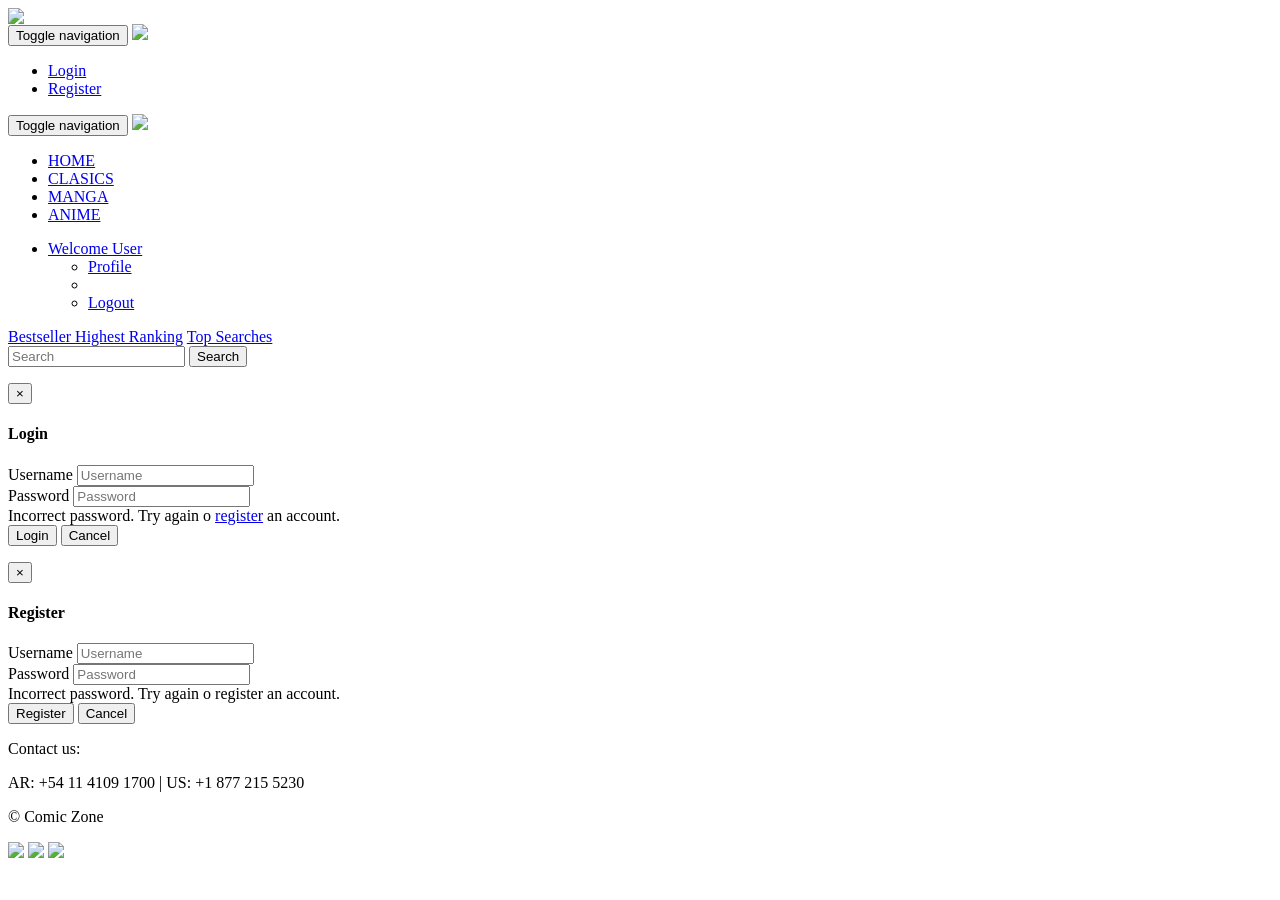
==== index.html @ bcf2e5fc "Add files via upload" ====
<html lang="en">
<head>
    <meta charset="UTF-8">
    <meta name="viewport" content="width=device-width, initial-scale=1">
    <link rel="icon" href="images/icon.png">
    <title>Comic Zone</title>
    <script src="js/jquery-1.12.0.min.js"></script>
    <link rel="stylesheet" href="css/bootstrap/css/bootstrap.css">
    <link rel="stylesheet" href="css/bootstrap/css/bootstrap-theme.css">
    <link rel="stylesheet" href="css/styles.css">
    <script src="css/bootstrap/js/bootstrap.js"></script>

</head>
<body>
<header>
    <img src="images/banner.jpg" id="banner">
</header>
<!--navbar not logged-->
<nav class="navbar navbar-default notLogged">
    <div class="container-fluid">
        <div class="navbar-header">
            <button type="button" class="navbar-toggle collapsed" data-toggle="collapse"
                    data-target="#bs-example-navbar-collapse-1">
                <span class="sr-only">Toggle navigation</span>
                <span class="icon-bar"></span>
                <span class="icon-bar"></span>
                <span class="icon-bar"></span>
            </button>
            <a class="pull-left" href="index.html"><img src="images/newBrand.png"></a>
        </div>
        <div class="collapse navbar-collapse" id="notLoggedCollapse">
            <ul class="nav navbar-nav navbar-right">
                <li class="notLogged"><a href="#" data-toggle="modal" data-target="#login">Login</a></li>
                <li class="notLogged"><a href="#" data-toggle="modal" data-target="#register">Register</a></li>
            </ul>
        </div>
    </div>
</nav>

<!--navbar logged-->
<nav class="navbar navbar-default logged">
    <div class="container-fluid">
        <div class="navbar-header">
            <button type="button" class="navbar-toggle collapsed" data-toggle="collapse"
                    data-target="#bs-example-navbar-collapse-1">
                <span class="sr-only">Toggle navigation</span>
                <span class="icon-bar"></span>
                <span class="icon-bar"></span>
                <span class="icon-bar"></span>
            </button>
            <a class="pull-left" href="index.html"><img src="images/newBrand.png"></a>
        </div>
        <div class="collapse navbar-collapse" id="bs-example-navbar-collapse-1">
            <ul class="nav navbar-nav">
                <li><a href="index.html">HOME</a></li>
                <li><a href="clasics.html">CLASICS</a></li>
                <li><a href="manga.html">MANGA</a></li>
                <li><a href="anime.html">ANIME</a></li>
            </ul>

            <ul class="nav navbar-nav navbar-right">
                <li class="dropdown logged">
                    <a href="#" class="dropdown-toggle" id="welcome" data-toggle="dropdown"> Welcome User<span
                            class="caret"></span></a>
                    <ul class="dropdown-menu">
                        <li><a href="#">Profile</a></li>
                        <li role="separator" class="divider"></li>
                        <li><a href="#" onclick="logout()">Logout</a></li>
                    </ul>
                </li>
            </ul>
        </div>
    </div>
</nav>
<!--here comes the comics-->
<div class="container-fluid">
    <div class="row">
        <div class="col-md-3 logged">
            <div class="list-group">
                <a href="#" onclick="orderBy('bestseller')" class="list-group-item">Bestseller </a>
                <a href="#" onclick="orderBy('ranking')" class="list-group-item">Highest Ranking</a>
                <a href="#" onclick="orderBy('searches')"  class="list-group-item">Top Searches</a>
            </div>
            <form onsubmit="searchComics()">
                <div class="input-group">
                    <input type="text" id="searchInput" class="form-control" placeholder="Search">
                     <span class="input-group-btn">
                         <button class="btn btn-default" type="submit">Search</button>
                     </span>
                </div>
            </form>
        </div>
        <div class="col-md-9" id="comicPlace">
        </div>
    </div>
</div>
<!--Login Modal-->
<div class="modal fade " id="login" tabindex="-1">
    <div class="modal-dialog">
        <div class="modal-content">
            <div class="modal-header">
                <button type="button" class="close" data-dismiss="modal"><span>&times;</span></button>
                <h4 class="modal-title" id="myModalLabel">Login</h4>
            </div>
            <div class="modal-body">
                <form onsubmit="return validateLogin()">
                    <div class="form-group">
                        <label for="username">Username</label>
                        <input type="text" placeholder="Username" class="form-control" id="username">
                    </div>
                    <div class="form-group" id="passform">
                        <label for="passLogin">Password</label>
                        <input type="password" placeholder="Password" class="form-control" id="passLogin">
                    </div>
                    <div id="errorPass" class='alert alert-danger deleted'>Incorrect password. Try again o <a
                            href="#" data-toggle="modal" data-target="#register">register</a> an account.
                    </div>
                    <button type="submit" class="btn btn-default">Login</button>
                    <button type="button" data-dismiss="modal" class="btn btn-primary">Cancel</button>
                </form>
            </div>
        </div>
    </div>
</div>
<!--Register Modal-->
<div class="modal fade" id="register" tabindex="-1">
    <div class="modal-dialog">
        <div class="modal-content">
            <div class="modal-header">
                <button type="button" class="close" data-dismiss="modal"><span>&times;</span></button>
                <h4 class="modal-title" id="registerHeader">Register</h4>
            </div>
            <div class="modal-body">
                <form onsubmit="registerUser()">
                    <div class="form-group">
                        <label for="userReg">Username</label>
                        <input type="text" placeholder="Username" class="form-control" id="userReg">
                    </div>
                    <div class="form-group" id="passRegister">
                        <label for="passReg">Password</label>
                        <input type="password" placeholder="Password" class="form-control" id="passReg">
                    </div>
                    <div class='alert alert-danger hide'>Incorrect password. Try again o register an account.</div>
                    <button type="submit" class="btn btn-default">Register</button>
                    <button type="button" data-dismiss="modal" class="btn btn-primary">Cancel</button>
                </form>
            </div>
        </div>
    </div>
</div>
<footer class="footer">
    <div class="container-fluid">
        <div class="row">
            <div class="col-md-"></div>
        </div>
        <p class="text-muted"> Contact us: </p>
        <span class="glyphicon glyphicon-phone-alt"> </span><span class="text-muted"> AR: +54 11 4109 1700 | US: +1 877 215 5230</span>
        <p class="text-muted ">&copy; Comic Zone</p>
        <div id="social" class="col-md-2">
            <a href="www.facebook.com" class="thumbnail col-md-3"><img src="images/face_icon.png"></a>
            <a href="www.twiter.com" class="thumbnail col-md-3"><img src="images/twitter_icon.png"></a>
            <a href="www.gmail.com" class="thumbnail col-md-3"><img src="images/gmail_icon.png"></a>
        </div>
    </div>
</footer>
</body>
<script src="js/user.js"></script>
<script src="js/comic.js"></script>
<script src="js/init.js"></script>
</html>
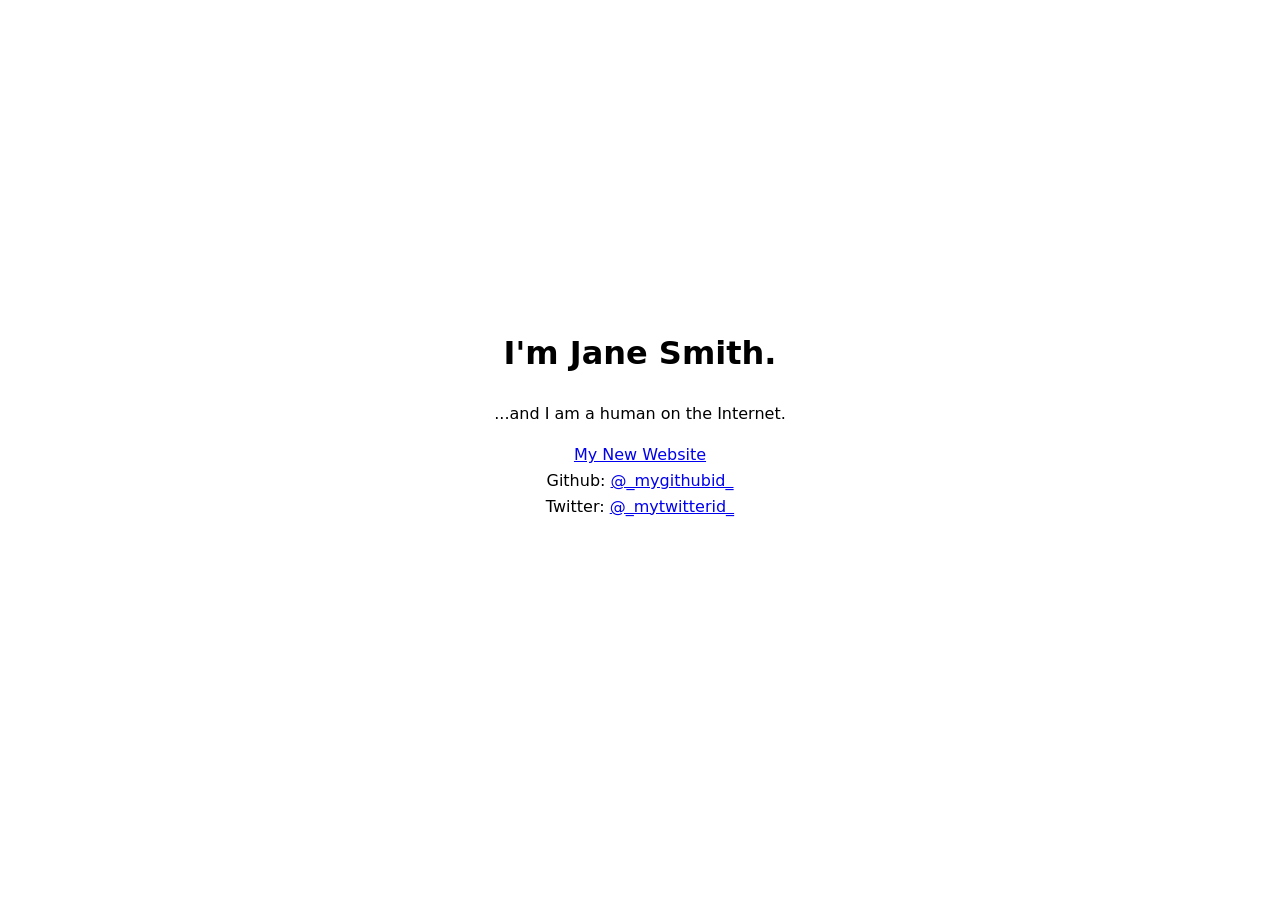
==== commit 17910004: "Update index.html" ====
--- a/index.html
+++ b/index.html
@@ -1,170 +1,69 @@
+<!DOCTYPE html>
 <html lang="en">
 <head>
-    <meta charset="UTF-8">
-    <meta name="viewport" content="width=device-width, initial-scale=1">
-    <link rel="icon" href="images/icon.png">
-    <title>Comic Zone</title>
-    <script src="js/jquery-1.12.0.min.js"></script>
-    <link rel="stylesheet" href="css/bootstrap/css/bootstrap.css">
-    <link rel="stylesheet" href="css/bootstrap/css/bootstrap-theme.css">
-    <link rel="stylesheet" href="css/styles.css">
-    <script src="css/bootstrap/js/bootstrap.js"></script>
+  <meta http-equiv="content-type" content="text/html; charset=utf-8">
+  <meta name="mobile-web-app-capable" content="yes" />
+  <meta name="viewport" content="width=device-width, initial-scale=1.0">
+  <link rel="authorization_endpoint" href="https://indieauth.com/auth">
+  <link rel="token_endpoint" href="https://tokens.indieauth.com/token">
+  <!-- To use social readers via microsub, follow these steps.
+    (Details: https://indieweb.org/Microsub#Getting_Started)
+    1. After publishing this to your domain, sign in to https://aperture.p3k.io/login with your domain
+    2. You will see a <link> tag displayed on your dashboard that looks like:
+      <link rel="microsub" href="https://aperture.p3k.io/microsub/000">
+    3. Copy that <link> tag and paste it after this HTML comment.
+    4. Publish the updated page!
+   -->
+  <title>My New Website</title>
+  <style>
+    @media (prefers-color-scheme: dark) {
+      html { background-color: #111111; color: #fbfbfb; }
+      a { color: #ca8465; }
+    }
+    body {
+      line-height: 1.6;
+      font-family: system-ui, -apple-system, BlinkMacSystemFont, Roboto, Helvetica, Arial, sans-serif;
+      text-align: center;
+      margin: 1rem auto;
+      min-height: 90vh;
+      display: flex;
+      flex-direction: column;
+      justify-content: center;
+      align-items: center;
+    }
+    img.u-photo { border-radius: 50%; }
+    ul { padding: 0; list-style: none; }
+  </style>
+</head>
 
-</head>
 <body>
-<header>
-    <img src="images/banner.jpg" id="banner">
-</header>
-<!--navbar not logged-->
-<nav class="navbar navbar-default notLogged">
-    <div class="container-fluid">
-        <div class="navbar-header">
-            <button type="button" class="navbar-toggle collapsed" data-toggle="collapse"
-                    data-target="#bs-example-navbar-collapse-1">
-                <span class="sr-only">Toggle navigation</span>
-                <span class="icon-bar"></span>
-                <span class="icon-bar"></span>
-                <span class="icon-bar"></span>
-            </button>
-            <a class="pull-left" href="index.html"><img src="images/newBrand.png"></a>
-        </div>
-        <div class="collapse navbar-collapse" id="notLoggedCollapse">
-            <ul class="nav navbar-nav navbar-right">
-                <li class="notLogged"><a href="#" data-toggle="modal" data-target="#login">Login</a></li>
-                <li class="notLogged"><a href="#" data-toggle="modal" data-target="#register">Register</a></li>
-            </ul>
-        </div>
-    </div>
-</nav>
+  <!-- Reference for representative h-card properties: https://microformats.org/wiki/h-card -->
+  <main class="h-card" rel="author">
+    <!-- Uncomment and add __your_image__ to display a photo!
+      <img class="u-photo" alt="My profile photo" src="__your_image__" />
+    -->
+    <h1>
+      I'm <span class="p-name">Jane Smith</span>.
+    </h1>
 
-<!--navbar logged-->
-<nav class="navbar navbar-default logged">
-    <div class="container-fluid">
-        <div class="navbar-header">
-            <button type="button" class="navbar-toggle collapsed" data-toggle="collapse"
-                    data-target="#bs-example-navbar-collapse-1">
-                <span class="sr-only">Toggle navigation</span>
-                <span class="icon-bar"></span>
-                <span class="icon-bar"></span>
-                <span class="icon-bar"></span>
-            </button>
-            <a class="pull-left" href="index.html"><img src="images/newBrand.png"></a>
-        </div>
-        <div class="collapse navbar-collapse" id="bs-example-navbar-collapse-1">
-            <ul class="nav navbar-nav">
-                <li><a href="index.html">HOME</a></li>
-                <li><a href="clasics.html">CLASICS</a></li>
-                <li><a href="manga.html">MANGA</a></li>
-                <li><a href="anime.html">ANIME</a></li>
-            </ul>
+    <p class="p-note">
+      ...and I am a human on the Internet.
+    </p>
 
-            <ul class="nav navbar-nav navbar-right">
-                <li class="dropdown logged">
-                    <a href="#" class="dropdown-toggle" id="welcome" data-toggle="dropdown"> Welcome User<span
-                            class="caret"></span></a>
-                    <ul class="dropdown-menu">
-                        <li><a href="#">Profile</a></li>
-                        <li role="separator" class="divider"></li>
-                        <li><a href="#" onclick="logout()">Logout</a></li>
-                    </ul>
-                </li>
-            </ul>
-        </div>
-    </div>
-</nav>
-<!--here comes the comics-->
-<div class="container-fluid">
-    <div class="row">
-        <div class="col-md-3 logged">
-            <div class="list-group">
-                <a href="#" onclick="orderBy('bestseller')" class="list-group-item">Bestseller </a>
-                <a href="#" onclick="orderBy('ranking')" class="list-group-item">Highest Ranking</a>
-                <a href="#" onclick="orderBy('searches')"  class="list-group-item">Top Searches</a>
-            </div>
-            <form onsubmit="searchComics()">
-                <div class="input-group">
-                    <input type="text" id="searchInput" class="form-control" placeholder="Search">
-                     <span class="input-group-btn">
-                         <button class="btn btn-default" type="submit">Search</button>
-                     </span>
-                </div>
-            </form>
-        </div>
-        <div class="col-md-9" id="comicPlace">
-        </div>
-    </div>
-</div>
-<!--Login Modal-->
-<div class="modal fade " id="login" tabindex="-1">
-    <div class="modal-dialog">
-        <div class="modal-content">
-            <div class="modal-header">
-                <button type="button" class="close" data-dismiss="modal"><span>&times;</span></button>
-                <h4 class="modal-title" id="myModalLabel">Login</h4>
-            </div>
-            <div class="modal-body">
-                <form onsubmit="return validateLogin()">
-                    <div class="form-group">
-                        <label for="username">Username</label>
-                        <input type="text" placeholder="Username" class="form-control" id="username">
-                    </div>
-                    <div class="form-group" id="passform">
-                        <label for="passLogin">Password</label>
-                        <input type="password" placeholder="Password" class="form-control" id="passLogin">
-                    </div>
-                    <div id="errorPass" class='alert alert-danger deleted'>Incorrect password. Try again o <a
-                            href="#" data-toggle="modal" data-target="#register">register</a> an account.
-                    </div>
-                    <button type="submit" class="btn btn-default">Login</button>
-                    <button type="button" data-dismiss="modal" class="btn btn-primary">Cancel</button>
-                </form>
-            </div>
-        </div>
-    </div>
-</div>
-<!--Register Modal-->
-<div class="modal fade" id="register" tabindex="-1">
-    <div class="modal-dialog">
-        <div class="modal-content">
-            <div class="modal-header">
-                <button type="button" class="close" data-dismiss="modal"><span>&times;</span></button>
-                <h4 class="modal-title" id="registerHeader">Register</h4>
-            </div>
-            <div class="modal-body">
-                <form onsubmit="registerUser()">
-                    <div class="form-group">
-                        <label for="userReg">Username</label>
-                        <input type="text" placeholder="Username" class="form-control" id="userReg">
-                    </div>
-                    <div class="form-group" id="passRegister">
-                        <label for="passReg">Password</label>
-                        <input type="password" placeholder="Password" class="form-control" id="passReg">
-                    </div>
-                    <div class='alert alert-danger hide'>Incorrect password. Try again o register an account.</div>
-                    <button type="submit" class="btn btn-default">Register</button>
-                    <button type="button" data-dismiss="modal" class="btn btn-primary">Cancel</button>
-                </form>
-            </div>
-        </div>
-    </div>
-</div>
-<footer class="footer">
-    <div class="container-fluid">
-        <div class="row">
-            <div class="col-md-"></div>
-        </div>
-        <p class="text-muted"> Contact us: </p>
-        <span class="glyphicon glyphicon-phone-alt"> </span><span class="text-muted"> AR: +54 11 4109 1700 | US: +1 877 215 5230</span>
-        <p class="text-muted ">&copy; Comic Zone</p>
-        <div id="social" class="col-md-2">
-            <a href="www.facebook.com" class="thumbnail col-md-3"><img src="images/face_icon.png"></a>
-            <a href="www.twiter.com" class="thumbnail col-md-3"><img src="images/twitter_icon.png"></a>
-            <a href="www.gmail.com" class="thumbnail col-md-3"><img src="images/gmail_icon.png"></a>
-        </div>
-    </div>
-</footer>
+    <ul>
+      <!-- Replace __this_page__ with your domain -->
+      <li><a class="u-uid u-url" href="__this_page__">My New Website</a></li>
+
+      <!-- Update or remove the below links! -->
+      
+      <!-- Replace _mygithubid_ with your GitHub username in both places on the next line: -->
+      <li>Github: <a class="u-url" href="https://github.com/_mygithubid_" rel="me">@_mygithubid_</a></li>
+
+      <!-- Replace _mytwitterid_ with your Twitter username in both places on the next line: -->
+      <li>Twitter: <a class="u-url" href="https://twitter.com/_mytwitterid_" rel="me">@_mytwitterid_</a></li>
+      
+    </ul>
+  </main>
 </body>
-<script src="js/user.js"></script>
-<script src="js/comic.js"></script>
-<script src="js/init.js"></script>
-</html>+
+</html>
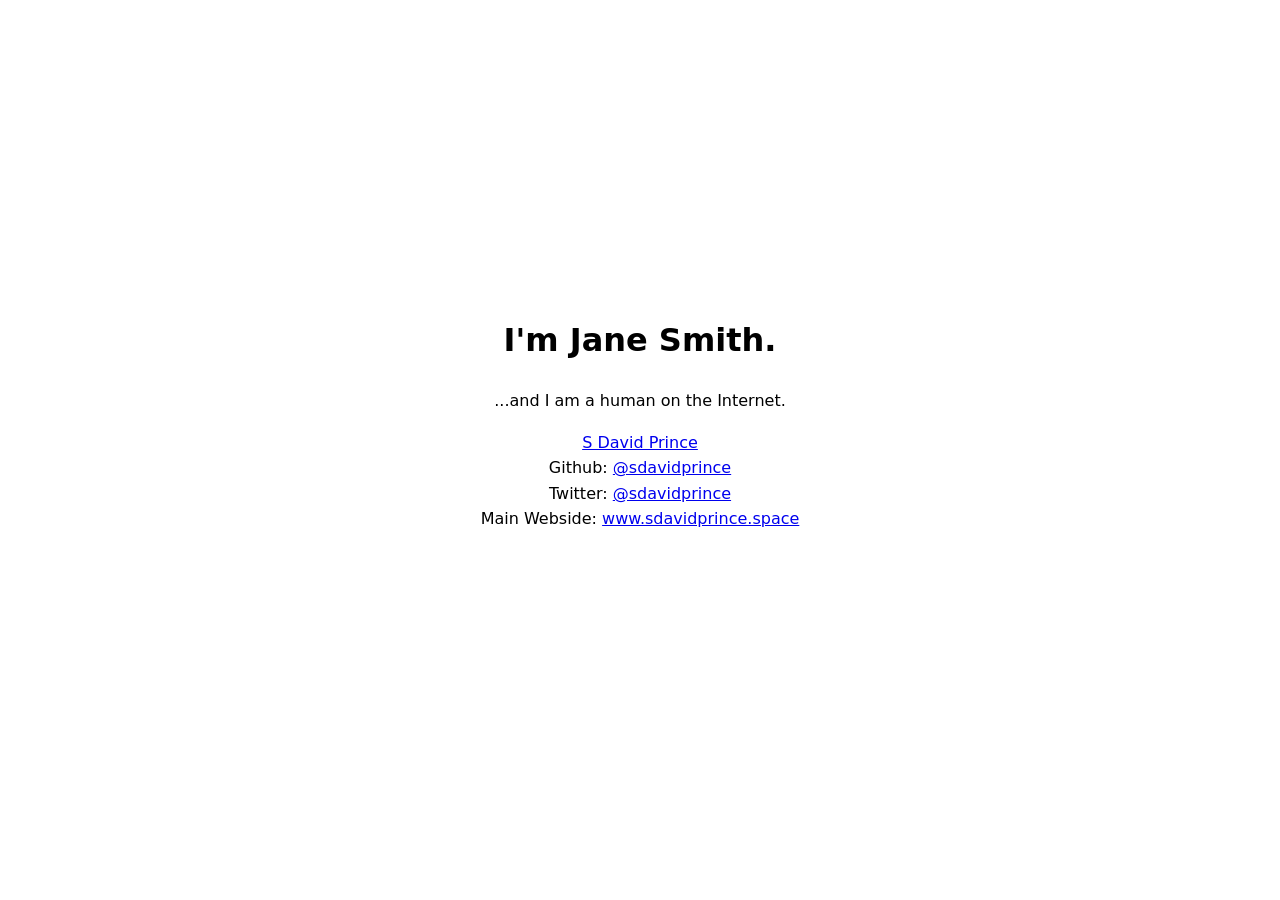
==== commit 93b45243: "Update index.html" ====
--- a/index.html
+++ b/index.html
@@ -52,15 +52,16 @@
 
     <ul>
       <!-- Replace __this_page__ with your domain -->
-      <li><a class="u-uid u-url" href="__this_page__">My New Website</a></li>
+      <li><a class="u-uid u-url" href="https://sdavidprince.space">S David Prince</a></li>
 
       <!-- Update or remove the below links! -->
       
       <!-- Replace _mygithubid_ with your GitHub username in both places on the next line: -->
-      <li>Github: <a class="u-url" href="https://github.com/_mygithubid_" rel="me">@_mygithubid_</a></li>
+      <li>Github: <a class="u-url" href="https://github.com/sdavidprince" rel="me">@sdavidprince</a></li>
 
       <!-- Replace _mytwitterid_ with your Twitter username in both places on the next line: -->
-      <li>Twitter: <a class="u-url" href="https://twitter.com/_mytwitterid_" rel="me">@_mytwitterid_</a></li>
+      <li>Twitter: <a class="u-url" href="https://twitter.com/sdavidprince" rel="me">@sdavidprince</a></li>
+      <li>Main Webside: <a class="u-url" href="https://www.sdavidprince.space" rel="me">www.sdavidprince.space</a></li>
       
     </ul>
   </main>
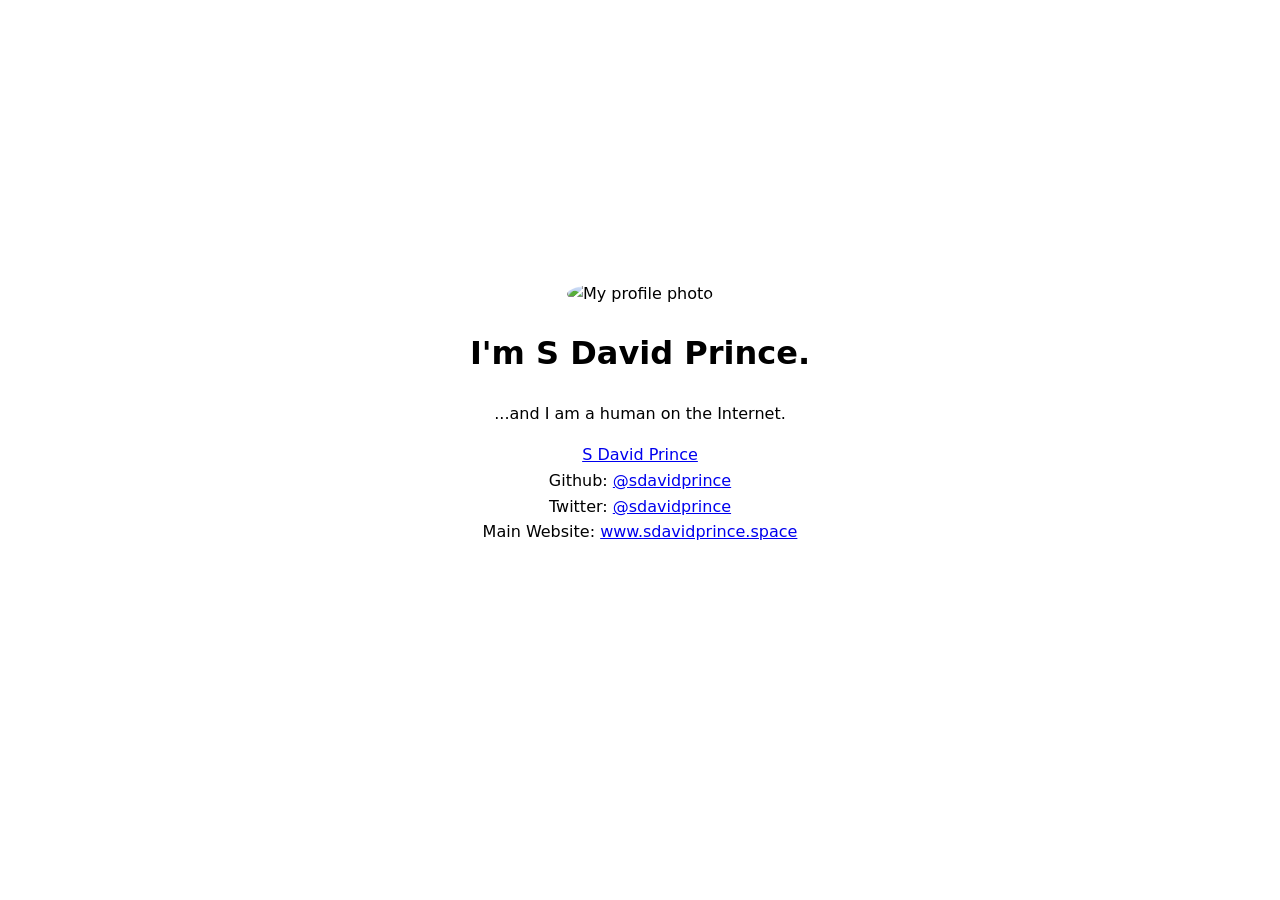
==== commit dfa92de4: "Update index.html" ====
--- a/index.html
+++ b/index.html
@@ -6,15 +6,8 @@
   <meta name="viewport" content="width=device-width, initial-scale=1.0">
   <link rel="authorization_endpoint" href="https://indieauth.com/auth">
   <link rel="token_endpoint" href="https://tokens.indieauth.com/token">
-  <!-- To use social readers via microsub, follow these steps.
-    (Details: https://indieweb.org/Microsub#Getting_Started)
-    1. After publishing this to your domain, sign in to https://aperture.p3k.io/login with your domain
-    2. You will see a <link> tag displayed on your dashboard that looks like:
-      <link rel="microsub" href="https://aperture.p3k.io/microsub/000">
-    3. Copy that <link> tag and paste it after this HTML comment.
-    4. Publish the updated page!
-   -->
-  <title>My New Website</title>
+  <link rel="microsub" href="https://aperture.p3k.io/microsub/965">
+  <title>S David Prince</title>
   <style>
     @media (prefers-color-scheme: dark) {
       html { background-color: #111111; color: #fbfbfb; }
@@ -39,11 +32,9 @@
 <body>
   <!-- Reference for representative h-card properties: https://microformats.org/wiki/h-card -->
   <main class="h-card" rel="author">
-    <!-- Uncomment and add __your_image__ to display a photo!
-      <img class="u-photo" alt="My profile photo" src="__your_image__" />
-    -->
+      <img class="u-photo" alt="My profile photo" src="https://blogger.googleusercontent.com/img/a/AVvXsEiX_A56Zyh-QLWDJ-1Ugpp732H8h6l0yuCSXPFl2Nf8N0zUb8WKryx4MQPk0gYtsBW5QWHOWVfGwQawGSGjCVIh0vEsih7bqGGEjO7XVI0aGVC5GWVsRMmTLcmrf3_QeLysrpaAZzXIfA375a5ohMaBXh-Pzq3vA-YVLFHiRwkDRrn0aMu_HnnqD7zCr3Vr=s300" />
     <h1>
-      I'm <span class="p-name">Jane Smith</span>.
+      I'm <span class="p-name">S David Prince</span>.
     </h1>
 
     <p class="p-note">
@@ -61,7 +52,7 @@
 
       <!-- Replace _mytwitterid_ with your Twitter username in both places on the next line: -->
       <li>Twitter: <a class="u-url" href="https://twitter.com/sdavidprince" rel="me">@sdavidprince</a></li>
-      <li>Main Webside: <a class="u-url" href="https://www.sdavidprince.space" rel="me">www.sdavidprince.space</a></li>
+      <li>Main Website: <a class="u-url" href="https://www.sdavidprince.space" rel="me">www.sdavidprince.space</a></li>
       
     </ul>
   </main>
